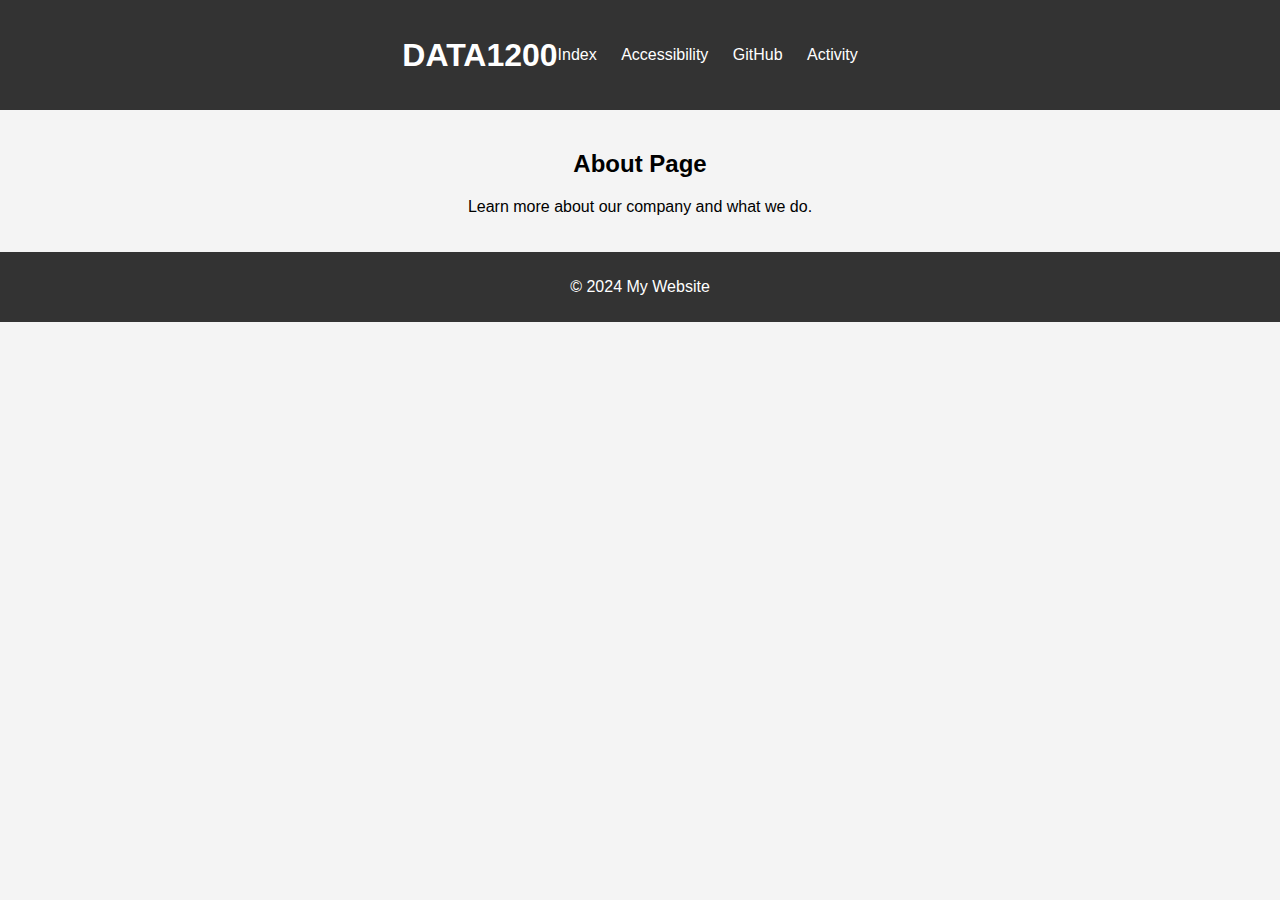
==== about.html @ 1c6516ef "Updated layout and added images" ====
<!DOCTYPE html>
<html lang="en">
<head>
  <meta charset="UTF-8" />
  <meta name="viewport" content="width=device-width, initial-scale=1.0" />
  <title>Accessibility | My Website</title>
  <link rel="stylesheet" href="styles.css" />
</head>
<body>
  <header>
    <h1>DATA1200</h1>
    <nav>
      <ul>
        <li><a href="index.html">Index</a></li>
        <li><a href="about.html">Accessibility</a></li>
        <li><a href="services.html">GitHub</a></li>
        <li><a href="activity.html">Activity</a></li>
      </ul>
    </nav>
  </header>

  <main>
    <h2>About Page</h2>
    <p>Learn more about our company and what we do.</p>
  </main>

  <footer>
    <p>&copy; 2024 My Website</p>
  </footer>
</body>
</html>
---- styles.css ----
/* styles.css */

body {
    font-family: Arial, sans-serif;
    margin: 0;
    padding: 0;
  
    background-color: #f4f4f4;
  }
  
  header {
    background-color: #333;
    color: #fff;
    padding: 15px;
    display: flex;
    justify-content: center;
    align-items: center;
    position: relative; /* Allows absolute positioning for the logo */
    height: 80px; /* Adjust the header height as needed */
  }
  .header-images {
    display: inline-block; /* Allow images to be inline */
    position: absolute;
    left: 0;
    top: 50%;
    transform: translateY(-50%); /* Center vertically */
  }

  .logo {
    display: inline-block;
    width: 40px; /* Adjust size for the logo */
    height: auto; /* Maintain aspect ratio */
    margin-right: 10px; /* Space between the logo and extra image */
  }
  
  .logo1 {
    display: inline-block;
    width: 200px; /* Adjust size for the extra image */
    height: auto; /* Maintain aspect ratio */
  }

  header h1 {
    margin: 0;
  }
  
  nav ul {
    list-style: none;
    padding: 0;
    margin: 0;
    text-align: center;
  }
  
  nav ul li {
    display: inline;
    margin-right: 20px;
  }
  
  nav ul li a {
    color: #fff;
    text-decoration: none;
  }
  
  main {
    padding: 20px;
    text-align: center;
  }
  
  footer {
    background-color: #333;
    color: #fff;
    text-align: center;
    padding: 10px 0;
    position: static; /* so the lower grid boxes are not behind footer */
    width: 100%;
    bottom: 0;
  }
/* Grid Layout for Images */
.grid-container {
    display: grid;
    grid-template-columns: repeat(2, 1fr);
    gap: 20px;
    padding: 20px;
    justify-items: center;
  }
  
  .grid-item {
    text-align: center;
    border: 1px solid #ddd;
    padding: 10px;
    background-color: #fff;
  }
  
  .grid-item img {
    width: 100%;
    height: auto;
    max-width: 300px;
  }
  
  .grid-item h2 {
    margin-top: 10px;
    font-size: 1.5rem;
    color: #333;
  }
  
  .grid-item a {
    text-decoration: none;
    color: inherit;
  }
  
  .grid-item a:hover img {
    opacity: 0.8;
  }
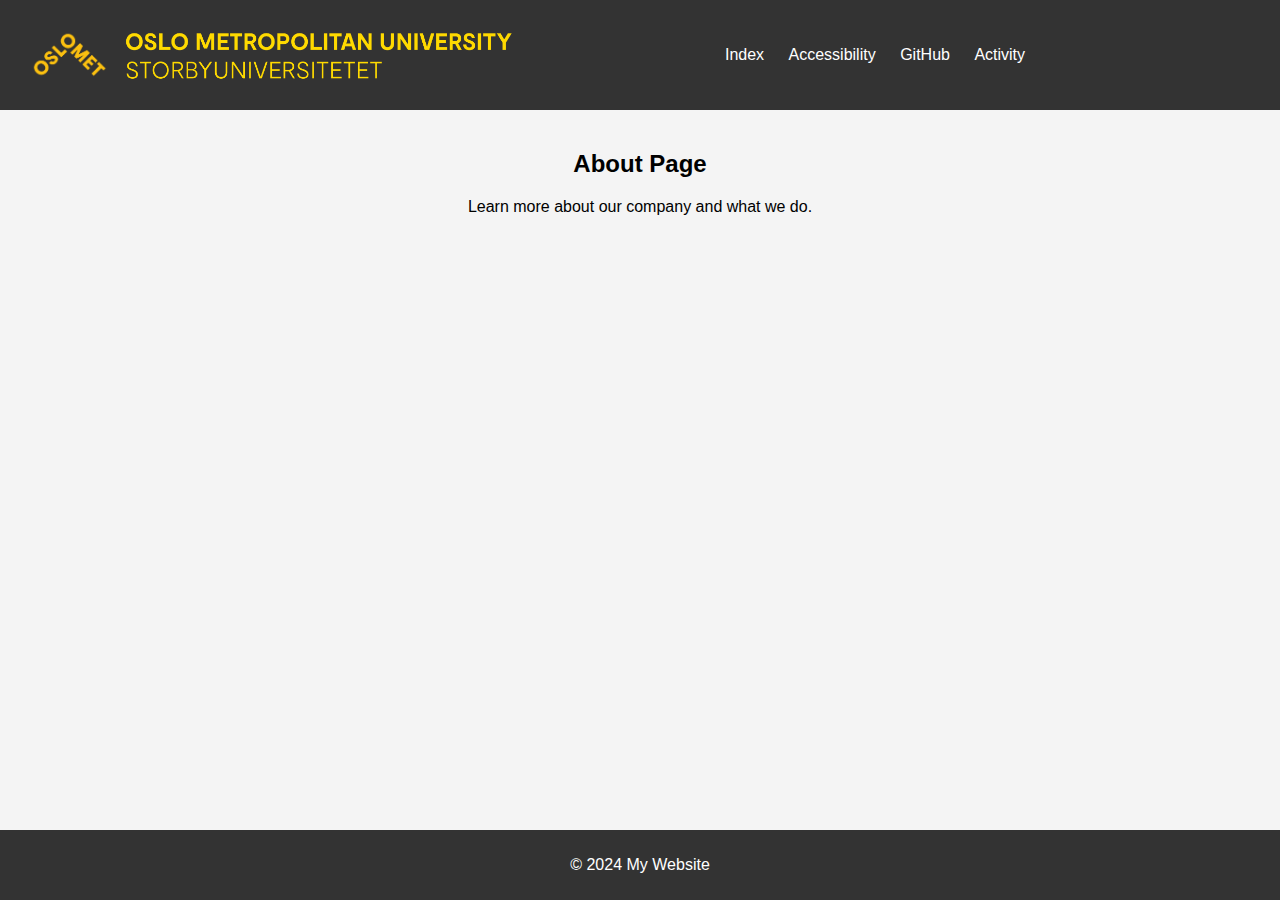
==== commit 76960b2c: "Updated layout and added images" ====
--- a/about.html
+++ b/about.html
@@ -8,7 +8,8 @@
 </head>
 <body>
   <header>
-    <h1>DATA1200</h1>
+    <img src="images/logo.png" alt="Logo" class="logo" />
+    <img src="images/logo1.png" alt="Logo1" class="logo1" />
     <nav>
       <ul>
         <li><a href="index.html">Index</a></li>
--- a/styles.css
+++ b/styles.css
@@ -1,17 +1,22 @@
 /* styles.css */
 
+/* Ensure that the body and html elements take up the full height */
+html, body {
+  height: 100%; /* Full height for body and html */
+  margin: 0; /* Remove default margin */
+}
+
 body {
-    font-family: Arial, sans-serif;
-    margin: 0;
-    padding: 0;
-  
-    background-color: #f4f4f4;
+  display: flex; /* Use flexbox layout */
+  flex-direction: column; /* Stack children vertically */
+  font-family: Arial, sans-serif;
+  background-color: #f4f4f4;
   }
   
   header {
     background-color: #333;
     color: #fff;
-    padding: 15px;
+    padding: 15px 30px;
     display: flex;
     justify-content: center;
     align-items: center;
@@ -21,22 +26,26 @@
   .header-images {
     display: inline-block; /* Allow images to be inline */
     position: absolute;
-    left: 0;
+    left: 30px;
     top: 50%;
     transform: translateY(-50%); /* Center vertically */
   }
 
   .logo {
     display: inline-block;
-    width: 40px; /* Adjust size for the logo */
+    width: 80px; /* Adjust size for the logo */
     height: auto; /* Maintain aspect ratio */
     margin-right: 10px; /* Space between the logo and extra image */
   }
   
   .logo1 {
     display: inline-block;
-    width: 200px; /* Adjust size for the extra image */
+    width: 400px; /* Adjust size for the extra image */
     height: auto; /* Maintain aspect ratio */
+  }
+  nav {
+    flex-grow: 1; /* Allow the navigation to take up remaining space */
+    text-align: center; /* Center navigation items */
   }
 
   header h1 {
@@ -59,12 +68,54 @@
     color: #fff;
     text-decoration: none;
   }
+  /* Search Button */
+  .search-container {
+    height: 100%; /* Matches the height of the header */
+    display: flex;
+    align-items: center;
+    justify-content: center;
+    padding: 0 10px; /* Adjust padding as desired */
+  }
   
+  .search-button {
+    background-color: white;
+    border: none;
+    width: 50px; /* Width of the square, adjust as needed */
+    height: 50px; /* Square dimensions, matching the header height */
+    display: flex;
+    align-items: center;
+    justify-content: center;
+    cursor: pointer;
+    text-decoration: none;
+  }
+
+.search-button img {
+  width: 30px; /* Adjust icon size */
+  height: 30px;
+  margin-top: 8px;
+}
+
+
   main {
+    flex: 1; /* Allow main to grow and take available space */
     padding: 20px;
     text-align: center;
   }
-  
+
+  .image-container {
+    width: 100%; /* Full width of the main area */
+    max-width: 1200px; /* Set a maximum width as needed */
+    margin: 0 auto; /* Center the container */
+  }
+
+  .IndexBilde1 {
+    width: 100%; /* Makes the image span the full width of the container */
+    height: auto; /* Maintains the aspect ratio */
+    max-height: 400px; /* Set a max height if needed, adjust as desired */
+    object-fit: cover; /* Ensures the image covers the width without distortion */
+    margin-top: 20px; /* Space above the image, adjust as needed */
+  }
+
   footer {
     background-color: #333;
     color: #fff;
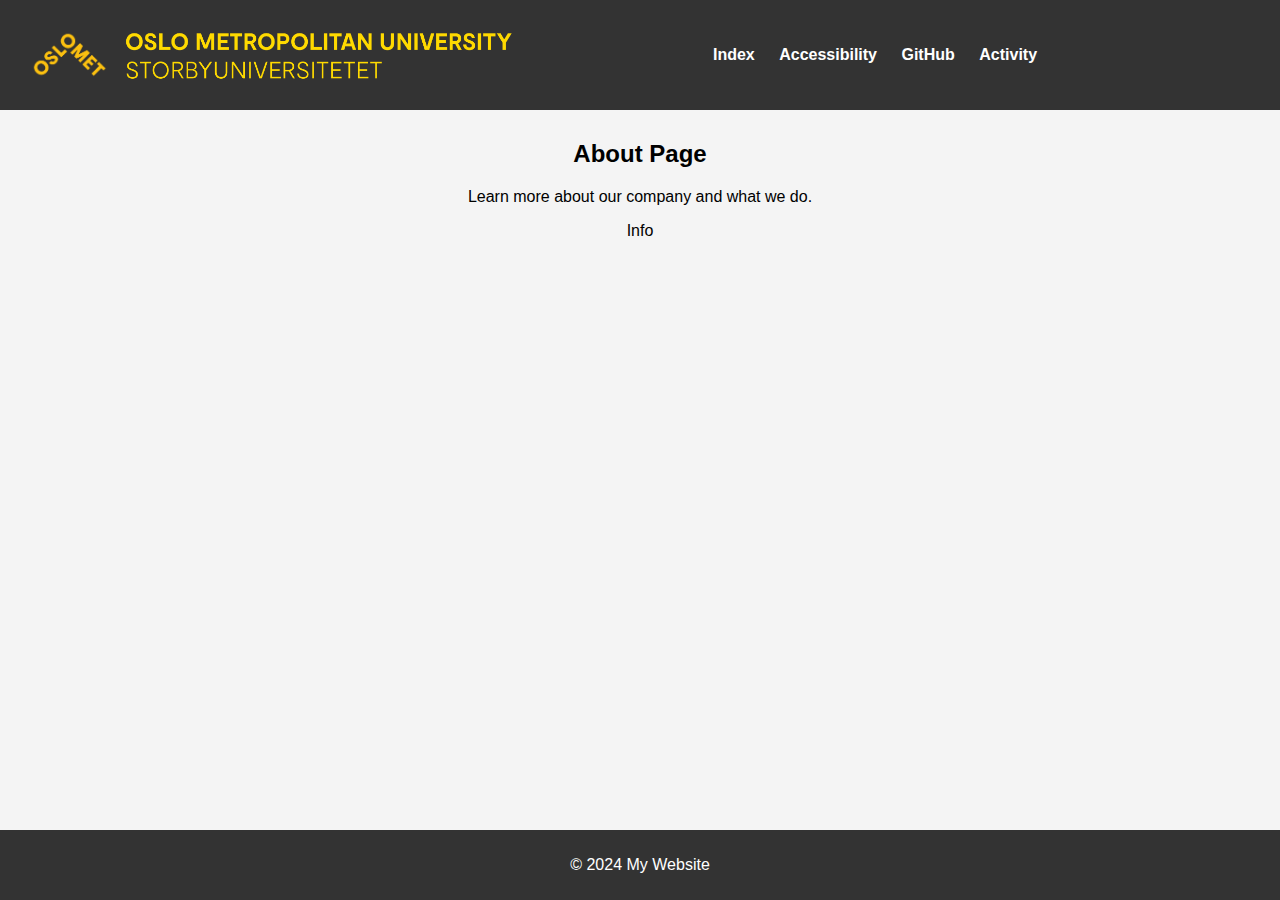
==== commit d1db2ddc: "info needs to be added here" ====
--- a/about.html
+++ b/about.html
@@ -23,6 +23,7 @@
   <main>
     <h2>About Page</h2>
     <p>Learn more about our company and what we do.</p>
+    <p>Info</p>
   </main>
 
   <footer>
--- a/styles.css
+++ b/styles.css
@@ -4,6 +4,7 @@
 html, body {
   height: 100%; /* Full height for body and html */
   margin: 0; /* Remove default margin */
+  overflow-x: hidden; 
 }
 
 body {
@@ -98,7 +99,7 @@
 
   main {
     flex: 1; /* Allow main to grow and take available space */
-    padding: 20px;
+    padding: 10px;
     text-align: center;
   }
 
@@ -115,6 +116,101 @@
     object-fit: cover; /* Ensures the image covers the width without distortion */
     margin-top: 20px; /* Space above the image, adjust as needed */
   }
+    
+  /* Flex wrapper to create the 70%-30% layout */
+.flex-wrapper {
+  display: flex;
+  max-width: 100%; /* Adjust as needed */
+  height: 100%;
+  margin: 0 auto; /* Center the layout */
+  justify-content: space-between;
+  box-sizing: border-box; 
+}
+
+/* Left section taking up 70% */
+.content-left {
+  flex: 0 0 60%;
+  padding: 30px;
+  background-color: #fff;
+}
+
+
+/* Styling for content within the left box */
+.content-box h2 {
+  font-size: 1.5rem;
+  color: #333;
+  text-align: left; /* Aligns all text to the left */
+}
+
+
+.content-box p {
+  font-family: Verdana, sans-serif;
+  font-size: 1rem;
+  color:#000;
+  text-align: left; /* Aligns all text to the left */
+  line-height: 2; /* Increase the line spacing between paragraphs */
+}
+/* hyperlink to oslo met study */
+a {
+  color: black; /* Blue color for the link */
+  text-decoration: underline; 
+  text-decoration-thickness: 3px;
+  text-decoration-color: black;
+  font-weight: bold;
+}
+
+a:hover {
+  text-decoration: underline; /* Adds an underline when the link is hovered */
+  text-decoration-thickness: 3px;
+  text-decoration-color: rgba(255, 221, 0, 0.85);
+
+}
+/* Right section taking up 30% */
+.content-right {
+  flex: 0 0 40%;
+  padding: 20px;
+  box-sizing: border-box;
+}
+
+.clickable-box {
+  background-color:  rgba(255, 221, 0, 0.85);/* Blue background for the clickable box */
+  color: black;
+  padding: 15px;
+  margin-bottom: 10px;
+  cursor: pointer;
+  border-radius: 5px;
+  text-align: center;
+  width: 90%; 
+  box-sizing: border-box;
+  transition: background-color 0.3s ease; 
+}
+
+.clickable-box:hover {
+  background-color:  rgba(255, 221, 0, 1); /* Darker blue when hovered */
+}
+.clickable-box .content {
+  width: 90%; /* Ensure the content inside fills the box */
+  text-align: left; /* Aligns all text to the left */
+  line-height: 2;
+  padding: 10px;
+  box-sizing: border-box; /* Prevents overflow inside box */
+  display: none; /* Content is hidden initially */
+  padding: 20px;
+  background-color: #f8f9fa; /* Light background color for content */
+  margin-bottom: 20px;
+  border-radius: 5px;
+  border: 1px solid #ddd;
+}
+
+.content p {
+  font-family: Verdana, sans-serif;
+  font-size: 1rem;
+  color:#000;
+  text-align: left; /* Aligns all text to the left */
+  line-height: 2; 
+}
+
+ /* END trying flex for main */
 
   footer {
     background-color: #333;
@@ -125,7 +221,7 @@
     width: 100%;
     bottom: 0;
   }
-/* Grid Layout for Images */
+/* Grid Layout for Images in Activity Page*/
 .grid-container {
     display: grid;
     grid-template-columns: repeat(2, 1fr);
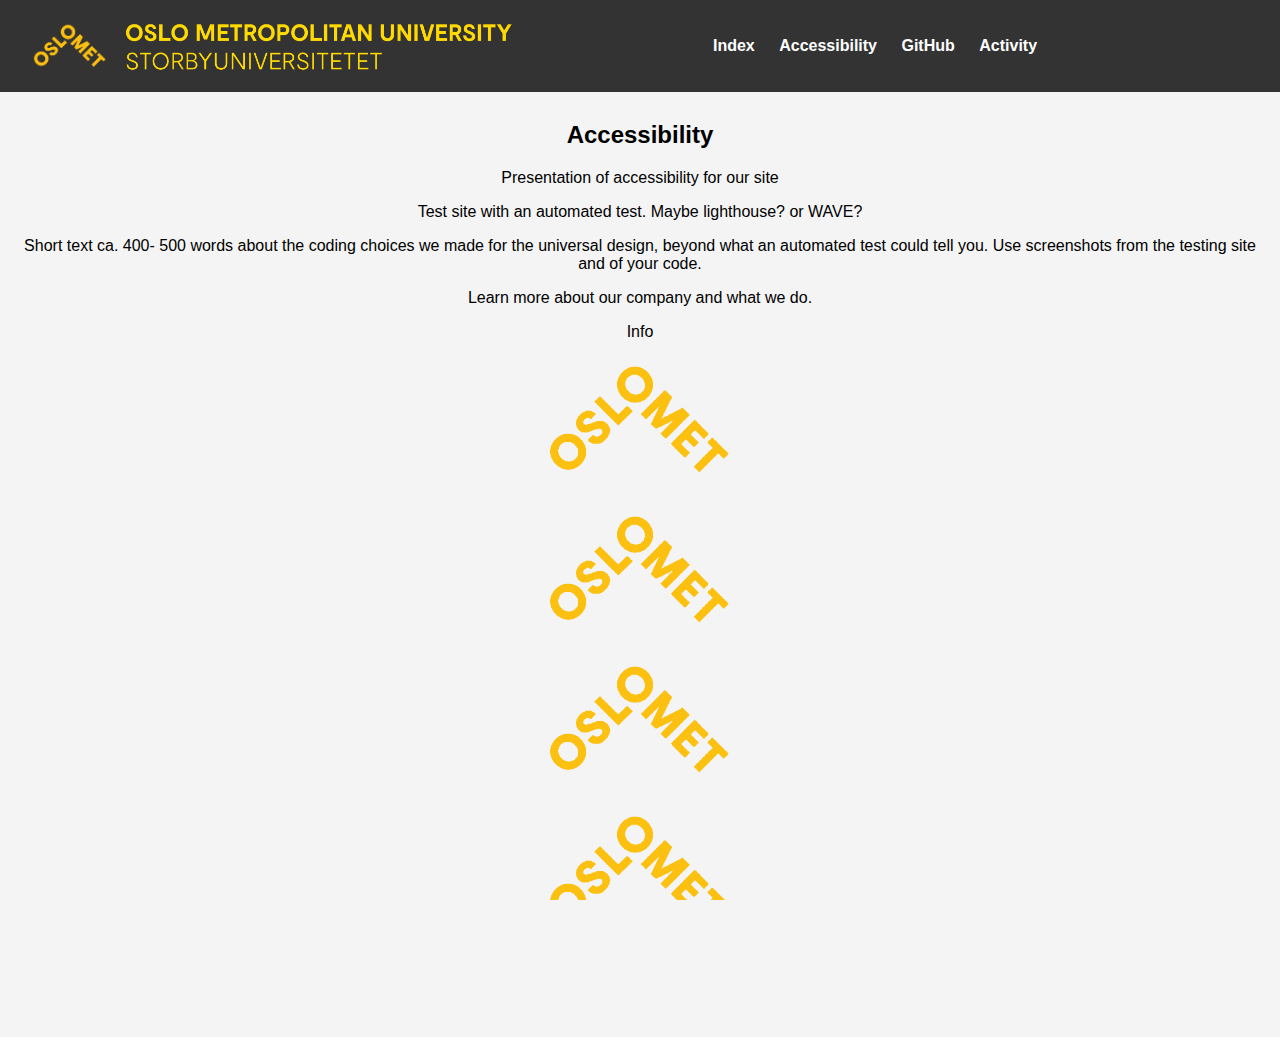
==== commit c53ae002: "accessibility page" ====
--- a/about.html
+++ b/about.html
@@ -21,9 +21,29 @@
   </header>
 
   <main>
-    <h2>About Page</h2>
+    <h2>Accessibility</h2>
+    <p>Presentation of accessibility for our site</p>
+    <p>Test site with an automated test. Maybe lighthouse? or WAVE?</p>
+    <p>Short text ca. 400- 500 words about the coding choices we made for the universal design, 
+      beyond what an automated test could tell you. 
+      Use screenshots from the testing site and of your code.</p>
+      
     <p>Learn more about our company and what we do.</p>
     <p>Info</p>
+    <div class="image-access">
+      <div class="image">
+        <img src="images/logo.png" alt="Dette bildet viser WAVE rapporten for index siden">
+      </div>
+      <div class="image">
+        <img src="images/logo.png" alt="Dette bildet viser WAVE rapporten for accessibility siden">
+      </div>
+      <div class="image">
+        <img src="images/logo.png" alt="Dette bildet viser WAVE rapporten for GitHub siden">
+      </div>
+      <div class="image">
+        <img src="images/logo.png" alt="Dette bildet viser WAVE rapporten for activity siden">
+      </div>
+    </div>
   </main>
 
   <footer>
--- a/styles.css
+++ b/styles.css
@@ -253,7 +253,27 @@
     text-decoration: none;
     color: inherit;
   }
-  
+
   .grid-item a:hover img {
     opacity: 0.8;
-  }  +  }  
+/* accessibility page*/
+  .image {
+    text-align: center;
+    margin-bottom: 20px;
+  }
+  .image img {
+    width: 100%;
+    max-width: 200px;
+    height: auto;
+  }
+  .image-grid {
+    display: grid;
+    grid-template-columns: 1fr 1fr;
+    gap: 20px;
+    margin: 20px;
+  }
+  .image-description {
+    font-size: 14px;
+    color:#000;
+  }
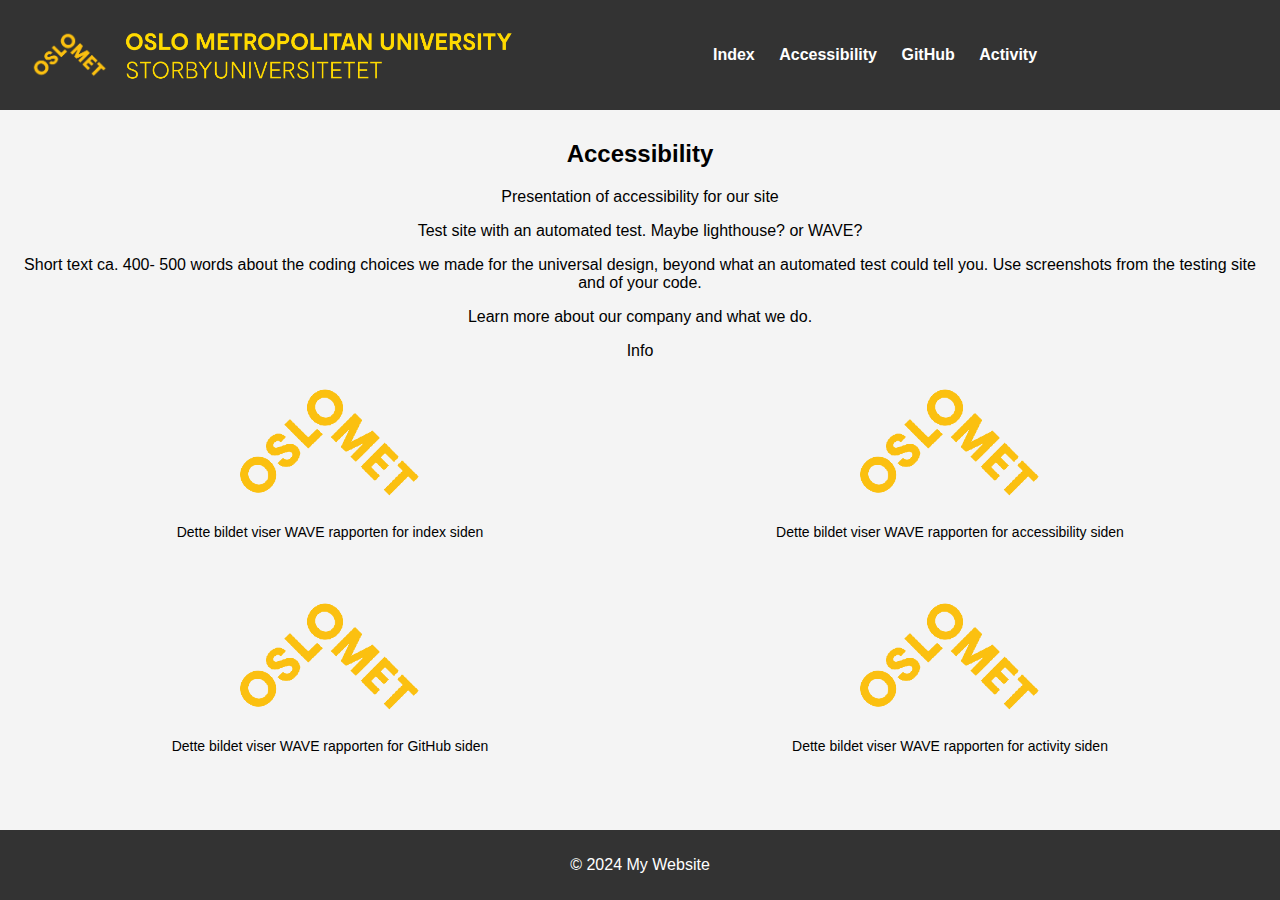
==== commit 8c334ca2: "added style" ====
--- a/about.html
+++ b/about.html
@@ -33,15 +33,19 @@
     <div class="image-access">
       <div class="image">
         <img src="images/logo.png" alt="Dette bildet viser WAVE rapporten for index siden">
+        <p>Dette bildet viser WAVE rapporten for index siden</p>
       </div>
       <div class="image">
         <img src="images/logo.png" alt="Dette bildet viser WAVE rapporten for accessibility siden">
+        <p>Dette bildet viser WAVE rapporten for accessibility siden</p>
       </div>
       <div class="image">
         <img src="images/logo.png" alt="Dette bildet viser WAVE rapporten for GitHub siden">
+        <p>Dette bildet viser WAVE rapporten for GitHub siden</p>
       </div>
       <div class="image">
         <img src="images/logo.png" alt="Dette bildet viser WAVE rapporten for activity siden">
+        <p>Dette bildet viser WAVE rapporten for activity siden</p>
       </div>
     </div>
   </main>
--- a/styles.css
+++ b/styles.css
@@ -258,6 +258,7 @@
     opacity: 0.8;
   }  
 /* accessibility page*/
+
   .image {
     text-align: center;
     margin-bottom: 20px;
@@ -267,13 +268,13 @@
     max-width: 200px;
     height: auto;
   }
-  .image-grid {
+  .image-access {
     display: grid;
     grid-template-columns: 1fr 1fr;
     gap: 20px;
     margin: 20px;
   }
-  .image-description {
+  .image p {  /* under tekst for automated test*/
     font-size: 14px;
     color:#000;
   }
